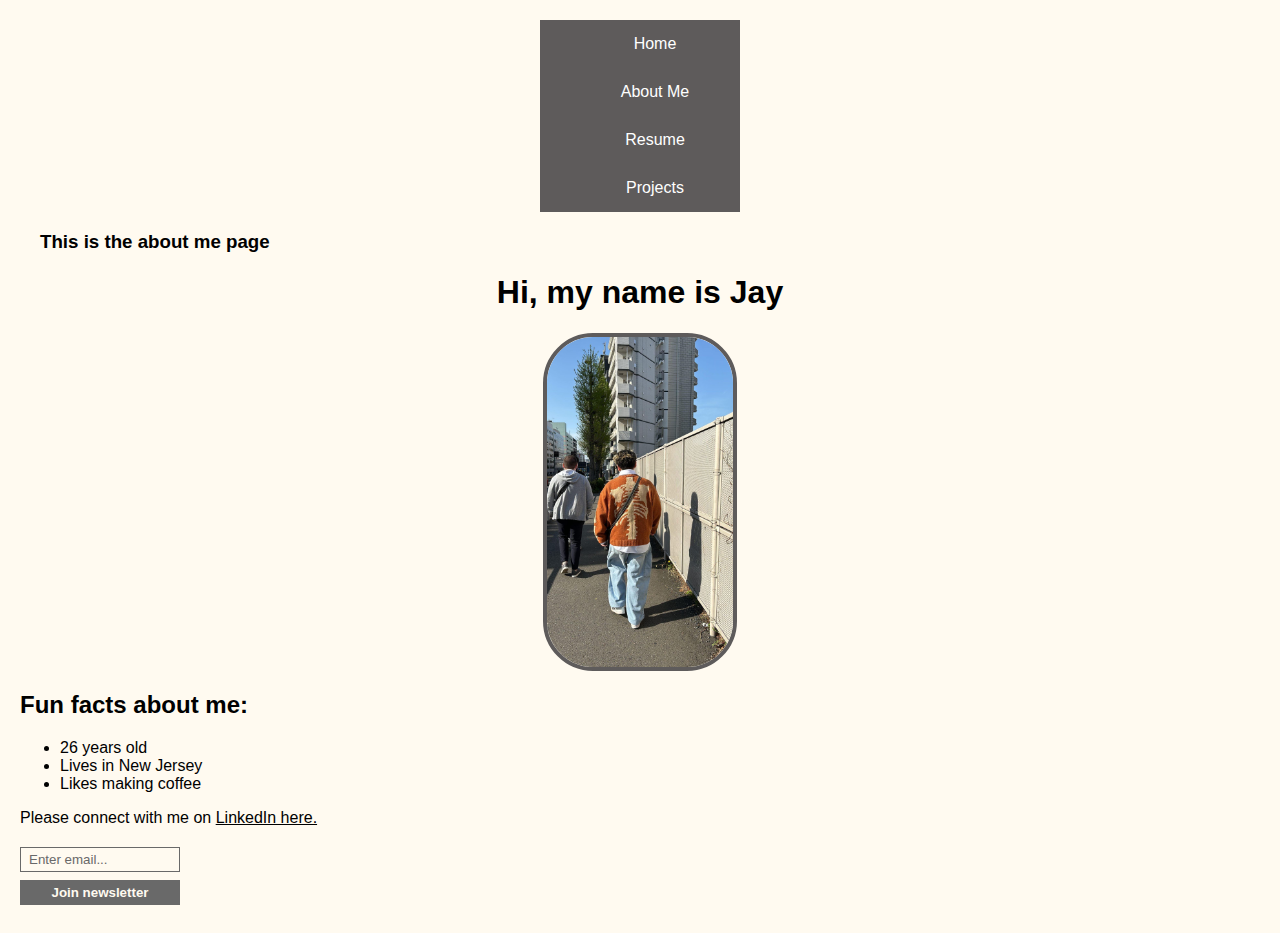
==== about.html @ a3d36f04 "Add files via upload" ====
<!doctype html>
<html>
    <head>
        <link rel="stylesheet" href="styles.css" />
        <link href="https://fonts.googleapis.com/css2?family=Bangers&family=Black+Ops+One&family=Creepster&family=La+Belle+Aurore&family=MedievalSharp&family=Orbitron&family=Rye&display=swap" rel="stylesheet">
        <script src="index.js"></script>
    </head>
    <body>
        <nav class="navbar">
            <ul>
                <li><a href="index.html">Home</a></li>
                <li><a href="about.html">About Me</a></li>
                <li><a href="resume.html">Resume</a></li>
                <li><a href="projects.html">Projects</a></li>
            </ul>
        </nav>

        <main>
            <h3>
                This is the about me page
            </h3>
        </main>

        <h1>Hi, my name is Jay</h1>
        <img src="per.jpg">
        <h2>Fun facts about me:</h2>
        <ul>
            <li>26 years old</li>
            <li>Lives in New Jersey</li>
            <li>Likes making coffee</li>
        </ul>
        <p>Please connect with me on <a href="https://www.linkedin.com/in/jay-choo/" taget="_blank">LinkedIn here.</a></p>
        <input type="text" placeholder="Enter email...">
        <button>Join newsletter</button>
    </body>
</html>
---- styles.css ----
:root{
    --text: #000000;
}
h1{
    text-align: center;
}
.navbar ul{
    list-style-type: none;
    background-color: #5e5b5b;
    padding: 0px;
    margin: 0px;
    margin-left:520px;
    margin-right:520px;
    overflow: hidden;
    text-align: center;

}
.navbar a{
    width: 200px;
    color:white;
    text-decoration: none;
    padding: 15px;
    display: block;
    text-align: center;
}
.navbar a:hover{
    background-color: #222222;
}
.navbar li{
    display: inline-block;
}


body, html {
    margin: 0px;
    padding: 10px;
    background: var(--background);
    color: #000000;
    font-family: sans-serif;
}
main{
    margin-left: 20px;
    margin-right: 20px;
}

img {
    display: block;
    width: 15%;
    border-radius: calc(50px);
    border: 4px solid #5e5b5b;
    margin-left:auto;
    margin-right:auto;
}

a {
    color: #000000;
}

input {
    display: block;
    margin: 20px 0 0;
    width: 160px;
    box-sizing: border-box;
    padding: 4px 8px;
    border-width: 1px; 
    border-style: solid;
    border-color:  var(--text);
    color: var(--text);
    background: none;
    border-radius: var(--image);
    font-family: var(--font);
}

::placeholder {
    color: var(--text);
}

button {
    border-radius: var(--image);
    padding: 5px 10px;
    border: none;
    background: var(--text);
    color: var(--background);
    font-weight: bold;
    box-sizing: border-box;
    display: block;
    margin: 8px 0;
    cursor: pointer;
    font-family: var(--font);
    width: 160px;
}
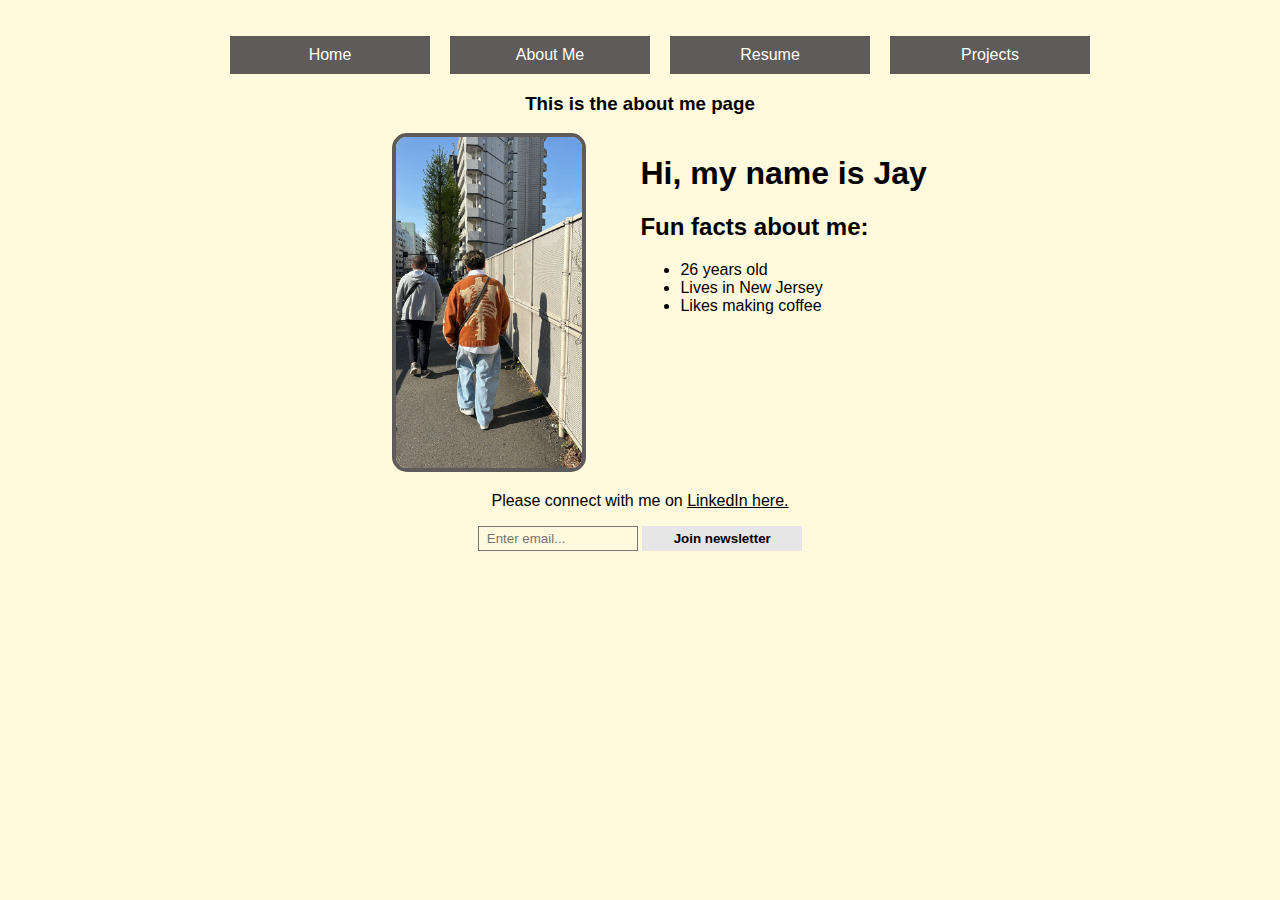
==== commit f40a2e3c: "Add files via upload" ====
--- a/about.html
+++ b/about.html
@@ -21,16 +21,20 @@
             </h3>
         </main>
 
-        <h1>Hi, my name is Jay</h1>
         <img src="per.jpg">
-        <h2>Fun facts about me:</h2>
-        <ul>
-            <li>26 years old</li>
-            <li>Lives in New Jersey</li>
-            <li>Likes making coffee</li>
-        </ul>
-        <p>Please connect with me on <a href="https://www.linkedin.com/in/jay-choo/" taget="_blank">LinkedIn here.</a></p>
-        <input type="text" placeholder="Enter email...">
-        <button>Join newsletter</button>
+        <div class="bio">
+            <h1>Hi, my name is Jay</h1>
+            <h2>Fun facts about me:</h2>
+            <ul>
+                <li>26 years old</li>
+                <li>Lives in New Jersey</li>
+                <li>Likes making coffee</li>
+            </ul>
+        </div>
+        <div class="contact">
+            <p>Please connect with me on <a href="https://www.linkedin.com/in/jay-choo/" taget="_blank">LinkedIn here.</a></p>
+            <input type="text" placeholder="Enter email...">
+            <button>Join newsletter</button>
+        </div>
     </body>
 </html>
--- a/styles.css
+++ b/styles.css
@@ -1,25 +1,23 @@
 :root{
     --text: #000000;
 }
-h1{
+h1,h3{
     text-align: center;
 }
 .navbar ul{
+    display:flex;
+    justify-content: center;
     list-style-type: none;
-    background-color: #5e5b5b;
-    padding: 0px;
-    margin: 0px;
-    margin-left:520px;
-    margin-right:520px;
+    padding: auto;
     overflow: hidden;
-    text-align: center;
 
 }
 .navbar a{
     width: 200px;
     color:white;
     text-decoration: none;
-    padding: 15px;
+    padding-top: 10px;
+    padding-bottom: 10px;
     display: block;
     text-align: center;
 }
@@ -27,65 +25,72 @@
     background-color: #222222;
 }
 .navbar li{
+    background-color: #5e5b5b;
     display: inline-block;
+    margin-left:10px;
+    margin-right:10px;
 }
 
 
 body, html {
     margin: 0px;
     padding: 10px;
-    background: var(--background);
+    background: #fff9de;
     color: #000000;
     font-family: sans-serif;
 }
+
 main{
     margin-left: 20px;
     margin-right: 20px;
 }
 
 img {
-    display: block;
+    display: inline-block;
     width: 15%;
-    border-radius: calc(50px);
+    border-radius: 15px;
     border: 4px solid #5e5b5b;
-    margin-left:auto;
-    margin-right:auto;
+    margin-left:30%;
+}
+
+.bio{
+    display:inline-block;
+    margin-left:50px;
+    vertical-align: top;
 }
 
 a {
     color: #000000;
 }
 
+.contact{
+    text-align:center;
+    display: block;
+    margin-left: auto;
+    margin-right: auto;
+}
+
 input {
-    display: block;
-    margin: 20px 0 0;
     width: 160px;
     box-sizing: border-box;
     padding: 4px 8px;
     border-width: 1px; 
     border-style: solid;
-    border-color:  var(--text);
-    color: var(--text);
     background: none;
-    border-radius: var(--image);
-    font-family: var(--font);
-}
-
-::placeholder {
-    color: var(--text);
 }
 
 button {
-    border-radius: var(--image);
     padding: 5px 10px;
     border: none;
-    background: var(--text);
-    color: var(--background);
+    background: #e6e6e6;
+    color: #000000;
     font-weight: bold;
     box-sizing: border-box;
-    display: block;
-    margin: 8px 0;
-    cursor: pointer;
-    font-family: var(--font);
     width: 160px;
 }
+
+button:hover{
+    background-color: #3b3b3b;
+    color:whitesmoke;
+    cursor: pointer;
+}
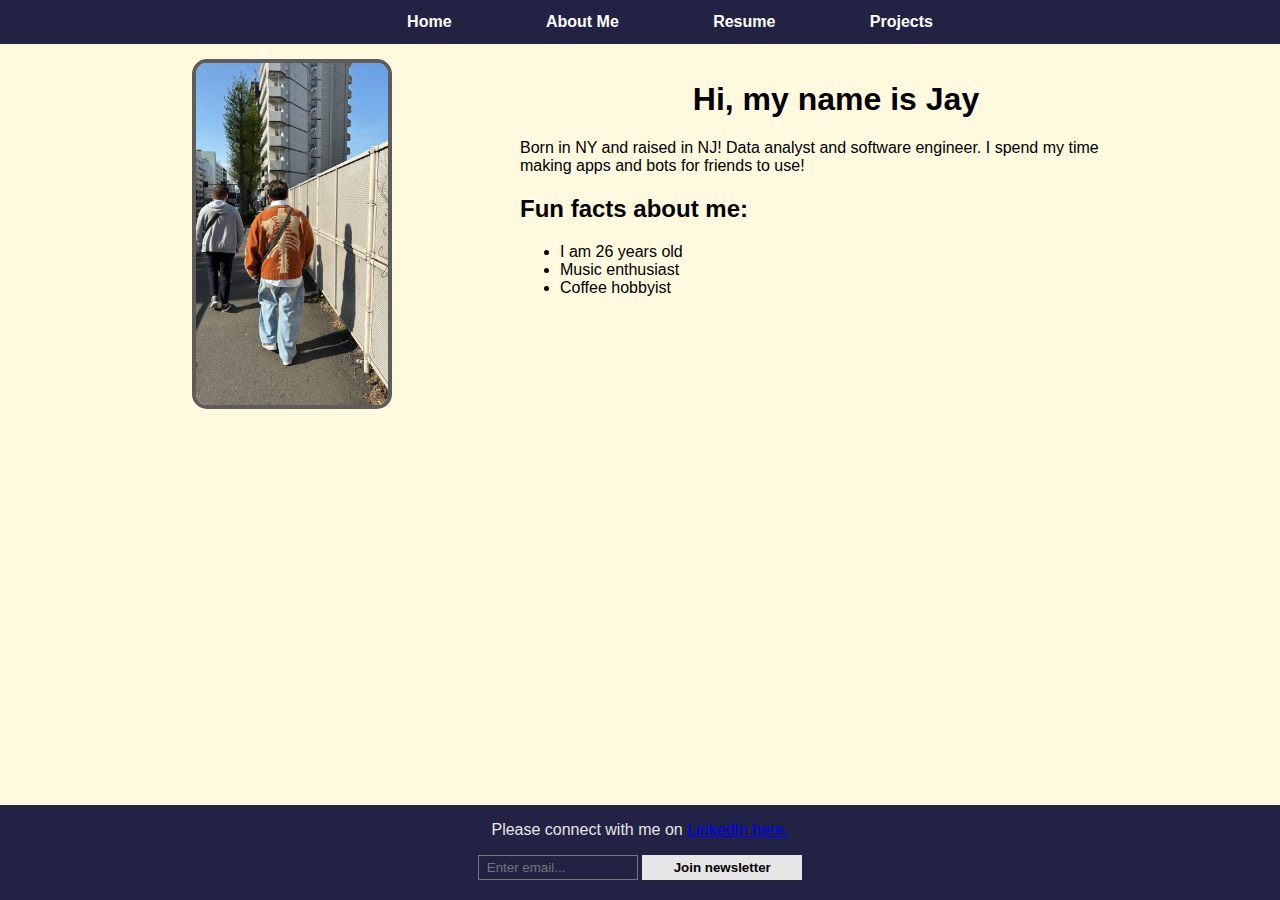
==== commit 501b37dd: "Add files via upload" ====
--- a/about.html
+++ b/about.html
@@ -15,22 +15,25 @@
             </ul>
         </nav>
 
-        <main>
-            <h3>
-                This is the about me page
-            </h3>
-        </main>
-
-        <img src="per.jpg">
-        <div class="bio">
-            <h1>Hi, my name is Jay</h1>
-            <h2>Fun facts about me:</h2>
-            <ul>
-                <li>26 years old</li>
-                <li>Lives in New Jersey</li>
-                <li>Likes making coffee</li>
-            </ul>
+        <h3>
+            This is the about me page
+        </h3>
+        <div class="about-main">
+            <img src="per.jpg">
+            <div class="bio">
+                <h1>Hi, my name is Jay</h1>
+                <p>
+                    Born in NY and raised in NJ! Data analyst and software engineer. I spend my time making apps and bots for friends to use!
+                </p>
+                <h2>Fun facts about me:</h2>
+                <ul>
+                    <li>I am 26 years old</li>
+                    <li>Music enthusiast</li>
+                    <li>Coffee hobbyist </li>
+                </ul>
+            </div>
         </div>
+        
         <div class="contact">
             <p>Please connect with me on <a href="https://www.linkedin.com/in/jay-choo/" taget="_blank">LinkedIn here.</a></p>
             <input type="text" placeholder="Enter email...">
--- a/styles.css
+++ b/styles.css
@@ -1,48 +1,67 @@
-:root{
-    --text: #000000;
+body, html {
+    background: #fff9df;
+    color: #000000;
+    font-family: sans-serif;
+    margin:0;
 }
-h1,h3{
-    text-align: center;
+
+.navbar{
+    width:100%;
+    position:fixed;
+    top:0;
 }
+
 .navbar ul{
+    background-color: #222245;
+    padding-top: 3px;
+    padding-bottom: 3px;
+    margin-top: 0;
     display:flex;
     justify-content: center;
     list-style-type: none;
-    padding: auto;
-    overflow: hidden;
+    width: auto;
+}
 
+.navbar ul::-webkit-scrollbar{
+    display:none;
 }
+
+.navbar li{
+    display: inline-block;
+    margin-left:3%;
+    margin-right:3%;
+    border-radius: 8px;
+}
+
 .navbar a{
-    width: 200px;
     color:white;
+    background-color: #222245;
+    font-weight:bold;
     text-decoration: none;
     padding-top: 10px;
     padding-bottom: 10px;
+    padding-left: 10px;
+    padding-right: 10px;
+    width: 100%;
     display: block;
     text-align: center;
+    border-radius: 8px;
 }
 .navbar a:hover{
-    background-color: #222222;
-}
-.navbar li{
-    background-color: #5e5b5b;
-    display: inline-block;
-    margin-left:10px;
-    margin-right:10px;
+    border-radius: 8px;
+    background-color: #3f3f81;
+    transition: 0.3s;
 }
 
 
-body, html {
-    margin: 0px;
-    padding: 10px;
-    background: #fff9de;
-    color: #000000;
-    font-family: sans-serif;
-}
 
 main{
     margin-left: 20px;
     margin-right: 20px;
+}
+
+h1,h3{
+    text-align: center;
 }
 
 img {
@@ -50,27 +69,40 @@
     width: 15%;
     border-radius: 15px;
     border: 4px solid #5e5b5b;
-    margin-left:30%;
+    margin-left:15%;
+}
+
+.about-main{
+    display:flex;
 }
 
 .bio{
     display:inline-block;
-    margin-left:50px;
+    margin-left:10%;
+    margin-right:10%;
     vertical-align: top;
+    padding: 0;
 }
 
-a {
-    color: #000000;
+
+
+.contact{
+    background-color: #222245;
+    text-align:center;
+    margin-left: auto;
+    margin-right: auto;
+    padding-bottom: 20px;
+    bottom:0;
+    position:fixed;
+    width:100%;
 }
 
-.contact{
-    text-align:center;
-    display: block;
-    margin-left: auto;
-    margin-right: auto;
+.contact p{
+    color:#e6e6e6;
 }
 
 input {
+    color:#e6e6e6;
     width: 160px;
     box-sizing: border-box;
     padding: 4px 8px;
